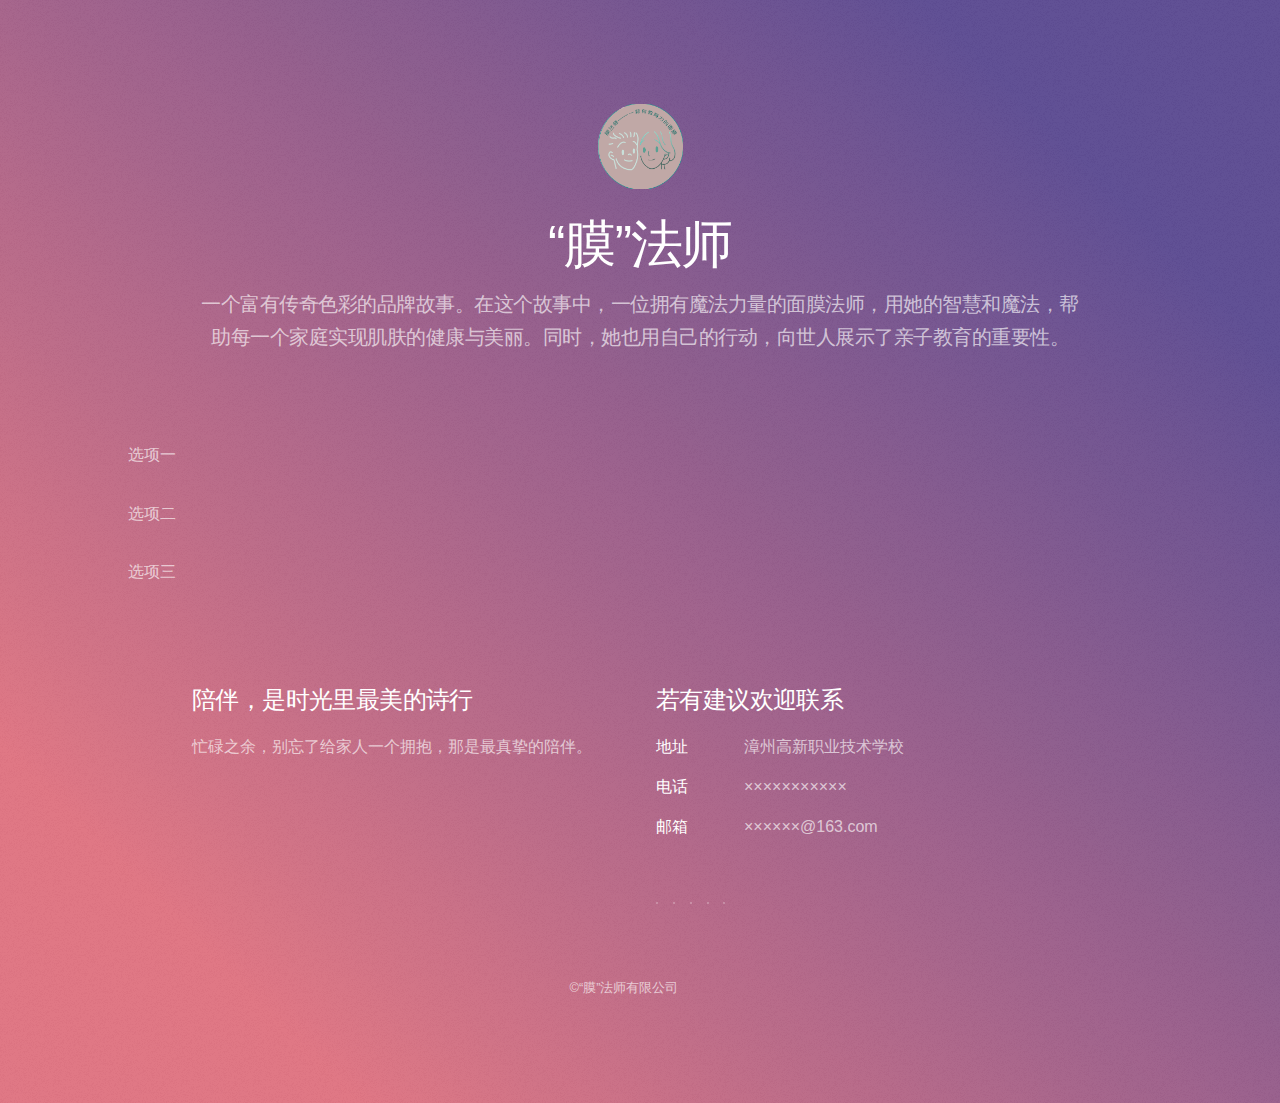
==== index.html @ 0ec03a3f "Add files via upload" ====
<!DOCTYPE HTML>
<!--
	Stellar by HTML5 UP
	html5up.net | @ajlkn
	Free for personal and commercial use under the CCA 3.0 license (html5up.net/license)
-->
<html>
	<head>
		<title>“膜”法师</title>
		<meta charset="utf-8" />
		<meta name="viewport" content="width=device-width, initial-scale=1, user-scalable=no" />
		<link rel="stylesheet" href="assets/css/main.css" />
		<noscript><link rel="stylesheet" href="assets/css/noscript.css" /></noscript>
	</head>
	<body class="is-preload">

		<!-- Wrapper -->
			<div id="wrapper">

				<!-- Header -->
					<header id="header" class="alt">
						<span class="logo"><img src="images/logo.svg" alt="" /></span>
						<h1>“膜”法师</h1>
						<p>一个富有传奇色彩的品牌故事。在这个故事中，一位拥有魔法力量的面膜法师，用她的智慧和魔法，帮助每一个家庭实现肌肤的健康与美丽。同时，她也用自己的行动，向世人展示了亲子教育的重要性。</p>
					</header>
<!-- Main -->


      <a href="目录1.html"><p>选项一</p></a>
    <a href="目录2.html"><p>选项二</p></a>
  <a href="目录3.html"><p>选项三</p></a>
				
				<!-- Footer -->
					<footer id="footer">
						<section>
							<h2>陪伴，是时光里最美的诗行</h2>
							<p>忙碌之余，别忘了给家人一个拥抱，那是最真挚的陪伴。</p>
							
						</section>
						<section>
							<h2>若有建议欢迎联系</h2>
							<dl class="alt">
								<dt>地址</dt>
								<dd>漳州高新职业技术学校</dd>
								<dt>电话</dt>
								<dd>×××××××××××</dd>
								<dt>邮箱</dt>
								<dd>××××××@163.com</dd>
							</dl>
							<ul class="icons">
								<li><a href="#" class="icon fa-twitter alt"><span class="label">Twitter</span></a></li>
								<li><a href="#" class="icon fa-facebook alt"><span class="label">Facebook</span></a></li>
								<li><a href="#" class="icon fa-instagram alt"><span class="label">Instagram</span></a></li>
								<li><a href="#" class="icon fa-github alt"><span class="label">GitHub</span></a></li>
								<li><a href="#" class="icon fa-dribbble alt"><span class="label">Dribbble</span></a></li>
							</ul>
						</section>
						<p class="copyright">&copy;“膜”法师有限公司</p>
					</footer>

			</div>

		<!-- Scripts -->
			<script src="assets/js/jquery.min.js"></script>
			<script src="assets/js/jquery.scrollex.min.js"></script>
			<script src="assets/js/jquery.scrolly.min.js"></script>
			<script src="assets/js/browser.min.js"></script>
			<script src="assets/js/breakpoints.min.js"></script>
			<script src="assets/js/util.js"></script>
			<script src="assets/js/main.js"></script>

	</body>
</html>
---- assets/css/main.css ----
html, body, div, span, applet, object,
iframe, h1, h2, h3, h4, h5, h6, p, blockquote,
pre, a, abbr, acronym, address, big, cite,
code, del, dfn, em, img, ins, kbd, q, s, samp,
small, strike, strong, sub, sup, tt, var, b,
u, i, center, dl, dt, dd, ol, ul, li, fieldset,
form, label, legend, table, caption, tbody,
tfoot, thead, tr, th, td, article, aside,
canvas, details, embed, figure, figcaption,
footer, header, hgroup, menu, nav, output, ruby,
section, summary, time, mark, audio, {
	margin: 0;
	padding: 0;
	border: 0;
	font-size: 100%;
	font: inherit;
	vertical-align: baseline;}

article, aside, details, figcaption, figure,
footer, header, hgroup, menu, nav, section {
	display: block;}

body {
	line-height: 1;
}

ol, ul {
	list-style: none;
}

blockquote, q {
	quotes: none;
}

	blockquote:before, blockquote:after, q:before, q:after {
		content: '';
		content: none;
	}

table {
	border-collapse: collapse;
	border-spacing: 0;
}

body {
	-webkit-text-size-adjust: none;
}

mark {
	background-color: transparent;
	color: inherit;
}

input::-moz-focus-inner {
	border: 0;
	padding: 0;
}

input, select, textarea {
	-moz-appearance: none;
	-webkit-appearance: none;
	-ms-appearance: none;
	appearance: none;
}

/* Basic */

	@-ms-viewport {
		width: device-width;
	}

	body {
		-ms-overflow-style: scrollbar;
	}

	@media screen and (max-width: 480px) {

		html, body {
			min-width: 320px;
		}

	}

	html {
		box-sizing: border-box;
	}

	*, *:before, *:after {
		box-sizing: inherit;
	}

	body {
		background-color: #935d8c;
		background-image: url("images/overlay.png"), -moz-linear-gradient(45deg, #e37682 15%, #5f4d93 85%);
		background-image: url("images/overlay.png"), -webkit-linear-gradient(45deg, #e37682 15%, #5f4d93 85%);
		background-image: url("images/overlay.png"), -ms-linear-gradient(45deg, #e37682 15%, #5f4d93 85%);
		background-image: url("images/overlay.png"), linear-gradient(45deg, #e37682 15%, #5f4d93 85%);
	}

		body.is-preload *, body.is-preload *:before, body.is-preload *:after {
			-moz-animation: none !important;
			-webkit-animation: none !important;
			-ms-animation: none !important;
			animation: none !important;
			-moz-transition: none !important;
			-webkit-transition: none !important;
			-ms-transition: none !important;
			transition: none !important;
		}

/* Type */

	body {
		background-color: #935d8c;
		color: rgba(255, 255, 255, 0.65);
	}

	body, input, select, textarea {
		font-family: "Source Sans Pro", Helvetica, sans-serif;
		font-size: 17pt;
		font-weight: 300;
		line-height: 1.65;
	}

		@media screen and (max-width: 1680px) {

			body, input, select, textarea {
				font-size: 14pt;
			}

		}

		@media screen and (max-width: 1280px) {

			body, input, select, textarea {
				font-size: 12pt;
			}

		}

		@media screen and (max-width: 360px) {

			body, input, select, textarea {
				font-size: 11pt;
			}

		}

	a {
		-moz-transition: color 0.2s ease, border-bottom 0.2s ease;
		-webkit-transition: color 0.2s ease, border-bottom 0.2s ease;
		-ms-transition: color 0.2s ease, border-bottom 0.2s ease;
		transition: color 0.2s ease, border-bottom 0.2s ease;
		text-decoration: none;
		border-bottom: dotted 1px;
		color: inherit;
	}

		a:hover {
			border-bottom-color: transparent;
		}

	strong, b {
		font-weight: 400;
	}

	em, i {
		font-style: italic;
	}

	p {
		margin: 0 0 2em 0;
	}

		p.content {
			-moz-columns: 20em 2;
			-webkit-columns: 20em 2;
			-ms-columns: 20em 2;
			columns: 20em 2;
			-moz-column-gap: 2em;
			-webkit-column-gap: 2em;
			-ms-column-gap: 2em;
			column-gap: 2em;
			text-align: justify;
		}

	h1, h2, h3, h4, h5, h6 {
		font-weight: 300;
		line-height: 1.5;
		margin: 0 0 0.7em 0;
		letter-spacing: -0.025em;
	}

		h1 a, h2 a, h3 a, h4 a, h5 a, h6 a {
			color: inherit;
			text-decoration: none;
		}

	h1 {
		font-size: 2.5em;
		line-height: 1.2;
	}

	h2 {
		font-size: 1.5em;
	}

	h3 {
		font-size: 1.25em;
	}

	h4 {
		font-size: 1.1em;
	}

	h5 {
		font-size: 0.9em;
	}

	h6 {
		font-size: 0.7em;
	}

	@media screen and (max-width: 736px) {

		h1 {
			font-size: 2em;
		}

	}

	sub {
		font-size: 0.8em;
		position: relative;
		top: 0.5em;
	}

	sup {
		font-size: 0.8em;
		position: relative;
		top: -0.5em;
	}

	blockquote {
		border-left: solid 4px;
		font-style: italic;
		margin: 0 0 2em 0;
		padding: 0.5em 0 0.5em 2em;
	}

	code {
		border-radius: 8px;
		border: solid 1px;
		font-family: "Courier New", monospace;
		font-size: 0.9em;
		margin: 0 0.25em;
		padding: 0.25em 0.65em;
	}

	pre {
		-webkit-overflow-scrolling: touch;
		font-family: "Courier New", monospace;
		font-size: 0.9em;
		margin: 0 0 2em 0;
	}

		pre code {
			display: block;
			line-height: 1.75;
			padding: 1em 1.5em;
			overflow-x: auto;
		}

	hr {
		border: 0;
		border-bottom: solid 1px;
		margin: 2em 0;
	}

		hr.major {
			margin: 3em 0;
		}

	.align-left {
		text-align: left;
	}

	.align-center {
		text-align: center;
	}

	.align-right {
		text-align: right;
	}

	input, select, textarea {
		color: #ffffff;
	}

	a:hover {
		color: #ffffff;
	}

	strong, b {
		color: #ffffff;
	}

	h1, h2, h3, h4, h5, h6 {
		color: #ffffff;
	}

	blockquote {
		border-left-color: rgba(255, 255, 255, 0.35);
	}

	code {
		background: rgba(255, 255, 255, 0.075);
		border-color: rgba(255, 255, 255, 0.35);
	}

	hr {
		border-bottom-color: rgba(255, 255, 255, 0.35);
	}

/* Row */

	.row {
		display: flex;
		flex-wrap: wrap;
		box-sizing: border-box;
		align-items: stretch;
	}

		.row > * {
			box-sizing: border-box;
		}

		.row.gtr-uniform > * > :last-child {
			margin-bottom: 0;
		}

		.row.aln-left {
			justify-content: flex-start;
		}

		.row.aln-center {
			justify-content: center;
		}

		.row.aln-right {
			justify-content: flex-end;
		}

		.row.aln-top {
			align-items: flex-start;
		}

		.row.aln-middle {
			align-items: center;
		}

		.row.aln-bottom {
			align-items: flex-end;
		}

		.row > .imp {
			order: -1;
		}

		.row > .col-1 {
			width: 8.3333333333%;
		}

		.row > .off-1 {
			margin-left: 8.3333333333%;
		}

		.row > .col-2 {
			width: 16.6666666667%;
		}

		.row > .off-2 {
			margin-left: 16.6666666667%;
		}

		.row > .col-3 {
			width: 25%;
		}

		.row > .off-3 {
			margin-left: 25%;
		}

		.row > .col-4 {
			width: 33.3333333333%;
		}

		.row > .off-4 {
			margin-left: 33.3333333333%;
		}

		.row > .col-5 {
			width: 41.6666666667%;
		}

		.row > .off-5 {
			margin-left: 41.6666666667%;
		}

		.row > .col-6 {
			width: 50%;
		}

		.row > .off-6 {
			margin-left: 50%;
		}

		.row > .col-7 {
			width: 58.3333333333%;
		}

		.row > .off-7 {
			margin-left: 58.3333333333%;
		}

		.row > .col-8 {
			width: 66.6666666667%;
		}

		.row > .off-8 {
			margin-left: 66.6666666667%;
		}

		.row > .col-9 {
			width: 75%;
		}

		.row > .off-9 {
			margin-left: 75%;
		}

		.row > .col-10 {
			width: 83.3333333333%;
		}

		.row > .off-10 {
			margin-left: 83.3333333333%;
		}

		.row > .col-11 {
			width: 91.6666666667%;
		}

		.row > .off-11 {
			margin-left: 91.6666666667%;
		}

		.row > .col-12 {
			width: 100%;
		}

		.row > .off-12 {
			margin-left: 100%;
		}

		.row.gtr-0 {
			margin-top: 0;
			margin-left: 0em;
		}

			.row.gtr-0 > * {
				padding: 0 0 0 0em;
			}

			.row.gtr-0.gtr-uniform {
				margin-top: 0em;
			}

				.row.gtr-0.gtr-uniform > * {
					padding-top: 0em;
				}

		.row.gtr-25 {
			margin-top: 0;
			margin-left: -0.375em;
		}

			.row.gtr-25 > * {
				padding: 0 0 0 0.375em;
			}

			.row.gtr-25.gtr-uniform {
				margin-top: -0.375em;
			}

				.row.gtr-25.gtr-uniform > * {
					padding-top: 0.375em;
				}

		.row.gtr-50 {
			margin-top: 0;
			margin-left: -0.75em;
		}

			.row.gtr-50 > * {
				padding: 0 0 0 0.75em;
			}

			.row.gtr-50.gtr-uniform {
				margin-top: -0.75em;
			}

				.row.gtr-50.gtr-uniform > * {
					padding-top: 0.75em;
				}

		.row {
			margin-top: 0;
			margin-left: -1.5em;
		}

			.row > * {
				padding: 0 0 0 1.5em;
			}

			.row.gtr-uniform {
				margin-top: -1.5em;
			}

				.row.gtr-uniform > * {
					padding-top: 1.5em;
				}

		.row.gtr-150 {
			margin-top: 0;
			margin-left: -2.25em;
		}

			.row.gtr-150 > * {
				padding: 0 0 0 2.25em;
			}

			.row.gtr-150.gtr-uniform {
				margin-top: -2.25em;
			}

				.row.gtr-150.gtr-uniform > * {
					padding-top: 2.25em;
				}

		.row.gtr-200 {
			margin-top: 0;
			margin-left: -3em;
		}

			.row.gtr-200 > * {
				padding: 0 0 0 3em;
			}

			.row.gtr-200.gtr-uniform {
				margin-top: -3em;
			}

				.row.gtr-200.gtr-uniform > * {
					padding-top: 3em;
				}

		@media screen and (max-width: 1680px) {

			.row {
				display: flex;
				flex-wrap: wrap;
				box-sizing: border-box;
				align-items: stretch;
			}

				.row > * {
					box-sizing: border-box;
				}

				.row.gtr-uniform > * > :last-child {
					margin-bottom: 0;
				}

				.row.aln-left {
					justify-content: flex-start;
				}

				.row.aln-center {
					justify-content: center;
				}

				.row.aln-right {
					justify-content: flex-end;
				}

				.row.aln-top {
					align-items: flex-start;
				}

				.row.aln-middle {
					align-items: center;
				}

				.row.aln-bottom {
					align-items: flex-end;
				}

				.row > .imp-xlarge {
					order: -1;
				}

				.row > .col-1-xlarge {
					width: 8.3333333333%;
				}

				.row > .off-1-xlarge {
					margin-left: 8.3333333333%;
				}

				.row > .col-2-xlarge {
					width: 16.6666666667%;
				}

				.row > .off-2-xlarge {
					margin-left: 16.6666666667%;
				}

				.row > .col-3-xlarge {
					width: 25%;
				}

				.row > .off-3-xlarge {
					margin-left: 25%;
				}

				.row > .col-4-xlarge {
					width: 33.3333333333%;
				}

				.row > .off-4-xlarge {
					margin-left: 33.3333333333%;
				}

				.row > .col-5-xlarge {
					width: 41.6666666667%;
				}

				.row > .off-5-xlarge {
					margin-left: 41.6666666667%;
				}

				.row > .col-6-xlarge {
					width: 50%;
				}

				.row > .off-6-xlarge {
					margin-left: 50%;
				}

				.row > .col-7-xlarge {
					width: 58.3333333333%;
				}

				.row > .off-7-xlarge {
					margin-left: 58.3333333333%;
				}

				.row > .col-8-xlarge {
					width: 66.6666666667%;
				}

				.row > .off-8-xlarge {
					margin-left: 66.6666666667%;
				}

				.row > .col-9-xlarge {
					width: 75%;
				}

				.row > .off-9-xlarge {
					margin-left: 75%;
				}

				.row > .col-10-xlarge {
					width: 83.3333333333%;
				}

				.row > .off-10-xlarge {
					margin-left: 83.3333333333%;
				}

				.row > .col-11-xlarge {
					width: 91.6666666667%;
				}

				.row > .off-11-xlarge {
					margin-left: 91.6666666667%;
				}

				.row > .col-12-xlarge {
					width: 100%;
				}

				.row > .off-12-xlarge {
					margin-left: 100%;
				}

				.row.gtr-0 {
					margin-top: 0;
					margin-left: 0em;
				}

					.row.gtr-0 > * {
						padding: 0 0 0 0em;
					}

					.row.gtr-0.gtr-uniform {
						margin-top: 0em;
					}

						.row.gtr-0.gtr-uniform > * {
							padding-top: 0em;
						}

				.row.gtr-25 {
					margin-top: 0;
					margin-left: -0.375em;
				}

					.row.gtr-25 > * {
						padding: 0 0 0 0.375em;
					}

					.row.gtr-25.gtr-uniform {
						margin-top: -0.375em;
					}

						.row.gtr-25.gtr-uniform > * {
							padding-top: 0.375em;
						}

				.row.gtr-50 {
					margin-top: 0;
					margin-left: -0.75em;
				}

					.row.gtr-50 > * {
						padding: 0 0 0 0.75em;
					}

					.row.gtr-50.gtr-uniform {
						margin-top: -0.75em;
					}

						.row.gtr-50.gtr-uniform > * {
							padding-top: 0.75em;
						}

				.row {
					margin-top: 0;
					margin-left: -1.5em;
				}

					.row > * {
						padding: 0 0 0 1.5em;
					}

					.row.gtr-uniform {
						margin-top: -1.5em;
					}

						.row.gtr-uniform > * {
							padding-top: 1.5em;
						}

				.row.gtr-150 {
					margin-top: 0;
					margin-left: -2.25em;
				}

					.row.gtr-150 > * {
						padding: 0 0 0 2.25em;
					}

					.row.gtr-150.gtr-uniform {
						margin-top: -2.25em;
					}

						.row.gtr-150.gtr-uniform > * {
							padding-top: 2.25em;
						}

				.row.gtr-200 {
					margin-top: 0;
					margin-left: -3em;
				}

					.row.gtr-200 > * {
						padding: 0 0 0 3em;
					}

					.row.gtr-200.gtr-uniform {
						margin-top: -3em;
					}

						.row.gtr-200.gtr-uniform > * {
							padding-top: 3em;
						}

		}

		@media screen and (max-width: 1280px) {

			.row {
				display: flex;
				flex-wrap: wrap;
				box-sizing: border-box;
				align-items: stretch;
			}

				.row > * {
					box-sizing: border-box;
				}

				.row.gtr-uniform > * > :last-child {
					margin-bottom: 0;
				}

				.row.aln-left {
					justify-content: flex-start;
				}

				.row.aln-center {
					justify-content: center;
				}

				.row.aln-right {
					justify-content: flex-end;
				}

				.row.aln-top {
					align-items: flex-start;
				}

				.row.aln-middle {
					align-items: center;
				}

				.row.aln-bottom {
					align-items: flex-end;
				}

				.row > .imp-large {
					order: -1;
				}

				.row > .col-1-large {
					width: 8.3333333333%;
				}

				.row > .off-1-large {
					margin-left: 8.3333333333%;
				}

				.row > .col-2-large {
					width: 16.6666666667%;
				}

				.row > .off-2-large {
					margin-left: 16.6666666667%;
				}

				.row > .col-3-large {
					width: 25%;
				}

				.row > .off-3-large {
					margin-left: 25%;
				}

				.row > .col-4-large {
					width: 33.3333333333%;
				}

				.row > .off-4-large {
					margin-left: 33.3333333333%;
				}

				.row > .col-5-large {
					width: 41.6666666667%;
				}

				.row > .off-5-large {
					margin-left: 41.6666666667%;
				}

				.row > .col-6-large {
					width: 50%;
				}

				.row > .off-6-large {
					margin-left: 50%;
				}

				.row > .col-7-large {
					width: 58.3333333333%;
				}

				.row > .off-7-large {
					margin-left: 58.3333333333%;
				}

				.row > .col-8-large {
					width: 66.6666666667%;
				}

				.row > .off-8-large {
					margin-left: 66.6666666667%;
				}

				.row > .col-9-large {
					width: 75%;
				}

				.row > .off-9-large {
					margin-left: 75%;
				}

				.row > .col-10-large {
					width: 83.3333333333%;
				}

				.row > .off-10-large {
					margin-left: 83.3333333333%;
				}

				.row > .col-11-large {
					width: 91.6666666667%;
				}

				.row > .off-11-large {
					margin-left: 91.6666666667%;
				}

				.row > .col-12-large {
					width: 100%;
				}

				.row > .off-12-large {
					margin-left: 100%;
				}

				.row.gtr-0 {
					margin-top: 0;
					margin-left: 0em;
				}

					.row.gtr-0 > * {
						padding: 0 0 0 0em;
					}

					.row.gtr-0.gtr-uniform {
						margin-top: 0em;
					}

						.row.gtr-0.gtr-uniform > * {
							padding-top: 0em;
						}

				.row.gtr-25 {
					margin-top: 0;
					margin-left: -0.375em;
				}

					.row.gtr-25 > * {
						padding: 0 0 0 0.375em;
					}

					.row.gtr-25.gtr-uniform {
						margin-top: -0.375em;
					}

						.row.gtr-25.gtr-uniform > * {
							padding-top: 0.375em;
						}

				.row.gtr-50 {
					margin-top: 0;
					margin-left: -0.75em;
				}

					.row.gtr-50 > * {
						padding: 0 0 0 0.75em;
					}

					.row.gtr-50.gtr-uniform {
						margin-top: -0.75em;
					}

						.row.gtr-50.gtr-uniform > * {
							padding-top: 0.75em;
						}

				.row {
					margin-top: 0;
					margin-left: -1.5em;
				}

					.row > * {
						padding: 0 0 0 1.5em;
					}

					.row.gtr-uniform {
						margin-top: -1.5em;
					}

						.row.gtr-uniform > * {
							padding-top: 1.5em;
						}

				.row.gtr-150 {
					margin-top: 0;
					margin-left: -2.25em;
				}

					.row.gtr-150 > * {
						padding: 0 0 0 2.25em;
					}

					.row.gtr-150.gtr-uniform {
						margin-top: -2.25em;
					}

						.row.gtr-150.gtr-uniform > * {
							padding-top: 2.25em;
						}

				.row.gtr-200 {
					margin-top: 0;
					margin-left: -3em;
				}

					.row.gtr-200 > * {
						padding: 0 0 0 3em;
					}

					.row.gtr-200.gtr-uniform {
						margin-top: -3em;
					}

						.row.gtr-200.gtr-uniform > * {
							padding-top: 3em;
						}

		}

		@media screen and (max-width: 980px) {

			.row {
				display: flex;
				flex-wrap: wrap;
				box-sizing: border-box;
				align-items: stretch;
			}

				.row > * {
					box-sizing: border-box;
				}

				.row.gtr-uniform > * > :last-child {
					margin-bottom: 0;
				}

				.row.aln-left {
					justify-content: flex-start;
				}

				.row.aln-center {
					justify-content: center;
				}

				.row.aln-right {
					justify-content: flex-end;
				}

				.row.aln-top {
					align-items: flex-start;
				}

				.row.aln-middle {
					align-items: center;
				}

				.row.aln-bottom {
					align-items: flex-end;
				}

				.row > .imp-medium {
					order: -1;
				}

				.row > .col-1-medium {
					width: 8.3333333333%;
				}

				.row > .off-1-medium {
					margin-left: 8.3333333333%;
				}

				.row > .col-2-medium {
					width: 16.6666666667%;
				}

				.row > .off-2-medium {
					margin-left: 16.6666666667%;
				}

				.row > .col-3-medium {
					width: 25%;
				}

				.row > .off-3-medium {
					margin-left: 25%;
				}

				.row > .col-4-medium {
					width: 33.3333333333%;
				}

				.row > .off-4-medium {
					margin-left: 33.3333333333%;
				}

				.row > .col-5-medium {
					width: 41.6666666667%;
				}

				.row > .off-5-medium {
					margin-left: 41.6666666667%;
				}

				.row > .col-6-medium {
					width: 50%;
				}

				.row > .off-6-medium {
					margin-left: 50%;
				}

				.row > .col-7-medium {
					width: 58.3333333333%;
				}

				.row > .off-7-medium {
					margin-left: 58.3333333333%;
				}

				.row > .col-8-medium {
					width: 66.6666666667%;
				}

				.row > .off-8-medium {
					margin-left: 66.6666666667%;
				}

				.row > .col-9-medium {
					width: 75%;
				}

				.row > .off-9-medium {
					margin-left: 75%;
				}

				.row > .col-10-medium {
					width: 83.3333333333%;
				}

				.row > .off-10-medium {
					margin-left: 83.3333333333%;
				}

				.row > .col-11-medium {
					width: 91.6666666667%;
				}

				.row > .off-11-medium {
					margin-left: 91.6666666667%;
				}

				.row > .col-12-medium {
					width: 100%;
				}

				.row > .off-12-medium {
					margin-left: 100%;
				}

				.row.gtr-0 {
					margin-top: 0;
					margin-left: 0em;
				}

					.row.gtr-0 > * {
						padding: 0 0 0 0em;
					}

					.row.gtr-0.gtr-uniform {
						margin-top: 0em;
					}

						.row.gtr-0.gtr-uniform > * {
							padding-top: 0em;
						}

				.row.gtr-25 {
					margin-top: 0;
					margin-left: -0.375em;
				}

					.row.gtr-25 > * {
						padding: 0 0 0 0.375em;
					}

					.row.gtr-25.gtr-uniform {
						margin-top: -0.375em;
					}

						.row.gtr-25.gtr-uniform > * {
							padding-top: 0.375em;
						}

				.row.gtr-50 {
					margin-top: 0;
					margin-left: -0.75em;
				}

					.row.gtr-50 > * {
						padding: 0 0 0 0.75em;
					}

					.row.gtr-50.gtr-uniform {
						margin-top: -0.75em;
					}

						.row.gtr-50.gtr-uniform > * {
							padding-top: 0.75em;
						}

				.row {
					margin-top: 0;
					margin-left: -1.5em;
				}

					.row > * {
						padding: 0 0 0 1.5em;
					}

					.row.gtr-uniform {
						margin-top: -1.5em;
					}

						.row.gtr-uniform > * {
							padding-top: 1.5em;
						}

				.row.gtr-150 {
					margin-top: 0;
					margin-left: -2.25em;
				}

					.row.gtr-150 > * {
						padding: 0 0 0 2.25em;
					}

					.row.gtr-150.gtr-uniform {
						margin-top: -2.25em;
					}

						.row.gtr-150.gtr-uniform > * {
							padding-top: 2.25em;
						}

				.row.gtr-200 {
					margin-top: 0;
					margin-left: -3em;
				}

					.row.gtr-200 > * {
						padding: 0 0 0 3em;
					}

					.row.gtr-200.gtr-uniform {
						margin-top: -3em;
					}

						.row.gtr-200.gtr-uniform > * {
							padding-top: 3em;
						}

		}

		@media screen and (max-width: 736px) {

			.row {
				display: flex;
				flex-wrap: wrap;
				box-sizing: border-box;
				align-items: stretch;
			}

				.row > * {
					box-sizing: border-box;
				}

				.row.gtr-uniform > * > :last-child {
					margin-bottom: 0;
				}

				.row.aln-left {
					justify-content: flex-start;
				}

				.row.aln-center {
					justify-content: center;
				}

				.row.aln-right {
					justify-content: flex-end;
				}

				.row.aln-top {
					align-items: flex-start;
				}

				.row.aln-middle {
					align-items: center;
				}

				.row.aln-bottom {
					align-items: flex-end;
				}

				.row > .imp-small {
					order: -1;
				}

				.row > .col-1-small {
					width: 8.3333333333%;
				}

				.row > .off-1-small {
					margin-left: 8.3333333333%;
				}

				.row > .col-2-small {
					width: 16.6666666667%;
				}

				.row > .off-2-small {
					margin-left: 16.6666666667%;
				}

				.row > .col-3-small {
					width: 25%;
				}

				.row > .off-3-small {
					margin-left: 25%;
				}

				.row > .col-4-small {
					width: 33.3333333333%;
				}

				.row > .off-4-small {
					margin-left: 33.3333333333%;
				}

				.row > .col-5-small {
					width: 41.6666666667%;
				}

				.row > .off-5-small {
					margin-left: 41.6666666667%;
				}

				.row > .col-6-small {
					width: 50%;
				}

				.row > .off-6-small {
					margin-left: 50%;
				}

				.row > .col-7-small {
					width: 58.3333333333%;
				}

				.row > .off-7-small {
					margin-left: 58.3333333333%;
				}

				.row > .col-8-small {
					width: 66.6666666667%;
				}

				.row > .off-8-small {
					margin-left: 66.6666666667%;
				}

				.row > .col-9-small {
					width: 75%;
				}

				.row > .off-9-small {
					margin-left: 75%;
				}

				.row > .col-10-small {
					width: 83.3333333333%;
				}

				.row > .off-10-small {
					margin-left: 83.3333333333%;
				}

				.row > .col-11-small {
					width: 91.6666666667%;
				}

				.row > .off-11-small {
					margin-left: 91.6666666667%;
				}

				.row > .col-12-small {
					width: 100%;
				}

				.row > .off-12-small {
					margin-left: 100%;
				}

				.row.gtr-0 {
					margin-top: 0;
					margin-left: 0em;
				}

					.row.gtr-0 > * {
						padding: 0 0 0 0em;
					}

					.row.gtr-0.gtr-uniform {
						margin-top: 0em;
					}

						.row.gtr-0.gtr-uniform > * {
							padding-top: 0em;
						}

				.row.gtr-25 {
					margin-top: 0;
					margin-left: -0.25em;
				}

					.row.gtr-25 > * {
						padding: 0 0 0 0.25em;
					}

					.row.gtr-25.gtr-uniform {
						margin-top: -0.25em;
					}

						.row.gtr-25.gtr-uniform > * {
							padding-top: 0.25em;
						}

				.row.gtr-50 {
					margin-top: 0;
					margin-left: -0.5em;
				}

					.row.gtr-50 > * {
						padding: 0 0 0 0.5em;
					}

					.row.gtr-50.gtr-uniform {
						margin-top: -0.5em;
					}

						.row.gtr-50.gtr-uniform > * {
							padding-top: 0.5em;
						}

				.row {
					margin-top: 0;
					margin-left: -1em;
				}

					.row > * {
						padding: 0 0 0 1em;
					}

					.row.gtr-uniform {
						margin-top: -1em;
					}

						.row.gtr-uniform > * {
							padding-top: 1em;
						}

				.row.gtr-150 {
					margin-top: 0;
					margin-left: -1.5em;
				}

					.row.gtr-150 > * {
						padding: 0 0 0 1.5em;
					}

					.row.gtr-150.gtr-uniform {
						margin-top: -1.5em;
					}

						.row.gtr-150.gtr-uniform > * {
							padding-top: 1.5em;
						}

				.row.gtr-200 {
					margin-top: 0;
					margin-left: -2em;
				}

					.row.gtr-200 > * {
						padding: 0 0 0 2em;
					}

					.row.gtr-200.gtr-uniform {
						margin-top: -2em;
					}

						.row.gtr-200.gtr-uniform > * {
							padding-top: 2em;
						}

		}

		@media screen and (max-width: 480px) {

			.row {
				display: flex;
				flex-wrap: wrap;
				box-sizing: border-box;
				align-items: stretch;
			}

				.row > * {
					box-sizing: border-box;
				}

				.row.gtr-uniform > * > :last-child {
					margin-bottom: 0;
				}

				.row.aln-left {
					justify-content: flex-start;
				}

				.row.aln-center {
					justify-content: center;
				}

				.row.aln-right {
					justify-content: flex-end;
				}

				.row.aln-top {
					align-items: flex-start;
				}

				.row.aln-middle {
					align-items: center;
				}

				.row.aln-bottom {
					align-items: flex-end;
				}

				.row > .imp-xsmall {
					order: -1;
				}

				.row > .col-1-xsmall {
					width: 8.3333333333%;
				}

				.row > .off-1-xsmall {
					margin-left: 8.3333333333%;
				}

				.row > .col-2-xsmall {
					width: 16.6666666667%;
				}

				.row > .off-2-xsmall {
					margin-left: 16.6666666667%;
				}

				.row > .col-3-xsmall {
					width: 25%;
				}

				.row > .off-3-xsmall {
					margin-left: 25%;
				}

				.row > .col-4-xsmall {
					width: 33.3333333333%;
				}

				.row > .off-4-xsmall {
					margin-left: 33.3333333333%;
				}

				.row > .col-5-xsmall {
					width: 41.6666666667%;
				}

				.row > .off-5-xsmall {
					margin-left: 41.6666666667%;
				}

				.row > .col-6-xsmall {
					width: 50%;
				}

				.row > .off-6-xsmall {
					margin-left: 50%;
				}

				.row > .col-7-xsmall {
					width: 58.3333333333%;
				}

				.row > .off-7-xsmall {
					margin-left: 58.3333333333%;
				}

				.row > .col-8-xsmall {
					width: 66.6666666667%;
				}

				.row > .off-8-xsmall {
					margin-left: 66.6666666667%;
				}

				.row > .col-9-xsmall {
					width: 75%;
				}

				.row > .off-9-xsmall {
					margin-left: 75%;
				}

				.row > .col-10-xsmall {
					width: 83.3333333333%;
				}

				.row > .off-10-xsmall {
					margin-left: 83.3333333333%;
				}

				.row > .col-11-xsmall {
					width: 91.6666666667%;
				}

				.row > .off-11-xsmall {
					margin-left: 91.6666666667%;
				}

				.row > .col-12-xsmall {
					width: 100%;
				}

				.row > .off-12-xsmall {
					margin-left: 100%;
				}

				.row.gtr-0 {
					margin-top: 0;
					margin-left: 0em;
				}

					.row.gtr-0 > * {
						padding: 0 0 0 0em;
					}

					.row.gtr-0.gtr-uniform {
						margin-top: 0em;
					}

						.row.gtr-0.gtr-uniform > * {
							padding-top: 0em;
						}

				.row.gtr-25 {
					margin-top: 0;
					margin-left: -0.3125em;
				}

					.row.gtr-25 > * {
						padding: 0 0 0 0.3125em;
					}

					.row.gtr-25.gtr-uniform {
						margin-top: -0.3125em;
					}

						.row.gtr-25.gtr-uniform > * {
							padding-top: 0.3125em;
						}

				.row.gtr-50 {
					margin-top: 0;
					margin-left: -0.625em;
				}

					.row.gtr-50 > * {
						padding: 0 0 0 0.625em;
					}

					.row.gtr-50.gtr-uniform {
						margin-top: -0.625em;
					}

						.row.gtr-50.gtr-uniform > * {
							padding-top: 0.625em;
						}

				.row {
					margin-top: 0;
					margin-left: -1.25em;
				}

					.row > * {
						padding: 0 0 0 1.25em;
					}

					.row.gtr-uniform {
						margin-top: -1.25em;
					}

						.row.gtr-uniform > * {
							padding-top: 1.25em;
						}

				.row.gtr-150 {
					margin-top: 0;
					margin-left: -1.875em;
				}

					.row.gtr-150 > * {
						padding: 0 0 0 1.875em;
					}

					.row.gtr-150.gtr-uniform {
						margin-top: -1.875em;
					}

						.row.gtr-150.gtr-uniform > * {
							padding-top: 1.875em;
						}

				.row.gtr-200 {
					margin-top: 0;
					margin-left: -2.5em;
				}

					.row.gtr-200 > * {
						padding: 0 0 0 2.5em;
					}

					.row.gtr-200.gtr-uniform {
						margin-top: -2.5em;
					}

						.row.gtr-200.gtr-uniform > * {
							padding-top: 2.5em;
						}

		}

/* Box */

	.box {
		border-radius: 8px;
		border: solid;
		margin-bottom: 2em;
		padding: 1.5em;
	}

		.box > :last-child,
		.box > :last-child > :last-child,
		.box > :last-child > :last-child > :last-child {
			margin-bottom: 0;
		}

		.box.alt {
			border: 0;
			border-radius: 0;
			padding: 0;
		}

	.box {
		border-color: rgba(255, 255, 255, 0.35);
	}

/* Button */

	input[type="submit"],
	input[type="reset"],
	input[type="button"],
	button,
	.button {
		-moz-appearance: none;
		-webkit-appearance: none;
		-ms-appearance: none;
		appearance: none;
		-moz-transition: background-color 0.2s ease-in-out, color 0.2s ease-in-out;
		-webkit-transition: background-color 0.2s ease-in-out, color 0.2s ease-in-out;
		-ms-transition: background-color 0.2s ease-in-out, color 0.2s ease-in-out;
		transition: background-color 0.2s ease-in-out, color 0.2s ease-in-out;
		border-radius: 8px;
		border: 0;
		cursor: pointer;
		display: inline-block;
		font-weight: 300;
		height: 2.75em;
		line-height: 2.75em;
		min-width: 9.25em;
		padding: 0 1.5em;
		text-align: center;
		text-decoration: none;
		white-space: nowrap;
	}

		input[type="submit"].icon,
		input[type="reset"].icon,
		input[type="button"].icon,
		button.icon,
		.button.icon {
			padding-left: 1.35em;
		}

			input[type="submit"].icon:before,
			input[type="reset"].icon:before,
			input[type="button"].icon:before,
			button.icon:before,
			.button.icon:before {
				margin-right: 0.5em;
			}

		input[type="submit"].fit,
		input[type="reset"].fit,
		input[type="button"].fit,
		button.fit,
		.button.fit {
			width: 100%;
		}

		input[type="submit"].small,
		input[type="reset"].small,
		input[type="button"].small,
		button.small,
		.button.small {
			font-size: 0.8em;
		}

		input[type="submit"].large,
		input[type="reset"].large,
		input[type="button"].large,
		button.large,
		.button.large {
			font-size: 1.35em;
		}

		input[type="submit"].disabled, input[type="submit"]:disabled,
		input[type="reset"].disabled,
		input[type="reset"]:disabled,
		input[type="button"].disabled,
		input[type="button"]:disabled,
		button.disabled,
		button:disabled,
		.button.disabled,
		.button:disabled {
			pointer-events: none;
			opacity: 0.25;
		}

		@media screen and (max-width: 736px) {

			input[type="submit"],
			input[type="reset"],
			input[type="button"],
			button,
			.button {
				min-width: 0;
			}

		}

	input[type="submit"],
	input[type="reset"],
	input[type="button"],
	button,
	.button {
		background-color: transparent;
		box-shadow: inset 0 0 0 1px rgba(255, 255, 255, 0.35);
		color: #ffffff !important;
	}

		input[type="submit"]:hover,
		input[type="reset"]:hover,
		input[type="button"]:hover,
		button:hover,
		.button:hover {
			background-color: rgba(255, 255, 255, 0.075);
		}

		input[type="submit"]:active,
		input[type="reset"]:active,
		input[type="button"]:active,
		button:active,
		.button:active {
			background-color: rgba(255, 255, 255, 0.2);
		}

		input[type="submit"].icon:before,
		input[type="reset"].icon:before,
		input[type="button"].icon:before,
		button.icon:before,
		.button.icon:before {
			color: rgba(255, 255, 255, 0.5);
		}

		input[type="submit"].primary,
		input[type="reset"].primary,
		input[type="button"].primary,
		button.primary,
		.button.primary {
			background-color: #8cc9f0;
			color: #ffffff !important;
			box-shadow: none;
		}

			input[type="submit"].primary:hover,
			input[type="reset"].primary:hover,
			input[type="button"].primary:hover,
			button.primary:hover,
			.button.primary:hover {
				background-color: #9acff2;
			}

			input[type="submit"].primary:active,
			input[type="reset"].primary:active,
			input[type="button"].primary:active,
			button.primary:active,
			.button.primary:active {
				background-color: #7ec3ee;
			}

			input[type="submit"].primary.icon:before,
			input[type="reset"].primary.icon:before,
			input[type="button"].primary.icon:before,
			button.primary.icon:before,
			.button.primary.icon:before {
				color: #ffffff !important;
			}

/* Form */

	form {
		margin: 0 0 2em 0;
	}

	label {
		display: block;
		font-size: 0.9em;
		font-weight: 400;
		margin: 0 0 1em 0;
	}

	input[type="text"],
	input[type="password"],
	input[type="email"],
	select,
	textarea {
		-moz-appearance: none;
		-webkit-appearance: none;
		-ms-appearance: none;
		appearance: none;
		border-radius: 8px;
		border: solid 1px;
		color: inherit;
		display: block;
		outline: 0;
		padding: 0 1em;
		text-decoration: none;
		width: 100%;
	}

		input[type="text"]:invalid,
		input[type="password"]:invalid,
		input[type="email"]:invalid,
		select:invalid,
		textarea:invalid {
			box-shadow: none;
		}

	select {
		background-size: 1.25rem;
		background-repeat: no-repeat;
		background-position: calc(100% - 1rem) center;
		height: 2.75em;
		padding-right: 2.75em;
		text-overflow: ellipsis;
	}

		select:focus::-ms-value {
			background-color: transparent;
		}

		select::-ms-expand {
			display: none;
		}

	input[type="text"],
	input[type="password"],
	input[type="email"],
	select {
		height: 2.75em;
	}

	textarea {
		padding: 0.75em 1em;
	}

	input[type="checkbox"],
	input[type="radio"] {
		-moz-appearance: none;
		-webkit-appearance: none;
		-ms-appearance: none;
		appearance: none;
		display: block;
		float: left;
		margin-right: -2em;
		opacity: 0;
		width: 1em;
		z-index: -1;
	}

		input[type="checkbox"] + label,
		input[type="radio"] + label {
			text-decoration: none;
			cursor: pointer;
			display: inline-block;
			font-size: 1em;
			font-weight: 300;
			padding-left: 2.4em;
			padding-right: 0.75em;
			position: relative;
		}

			input[type="checkbox"] + label:before,
			input[type="radio"] + label:before {
				-moz-osx-font-smoothing: grayscale;
				-webkit-font-smoothing: antialiased;
				font-family: FontAwesome;
				font-style: normal;
				font-weight: normal;
				text-transform: none !important;
			}

			input[type="checkbox"] + label:before,
			input[type="radio"] + label:before {
				border-radius: 8px;
				border: solid 1px;
				content: '';
				display: inline-block;
				height: 1.65em;
				left: 0;
				line-height: 1.58125em;
				position: absolute;
				text-align: center;
				top: 0;
				width: 1.65em;
			}

		input[type="checkbox"]:checked + label:before,
		input[type="radio"]:checked + label:before {
			content: '\f00c';
		}

	input[type="checkbox"] + label:before {
		border-radius: 8px;
	}

	input[type="radio"] + label:before {
		border-radius: 100%;
	}

	::-webkit-input-placeholder {
		opacity: 1.0;
	}

	:-moz-placeholder {
		opacity: 1.0;
	}

	::-moz-placeholder {
		opacity: 1.0;
	}

	:-ms-input-placeholder {
		opacity: 1.0;
	}

	label {
		color: #ffffff;
	}

	input[type="text"],
	input[type="password"],
	input[type="email"],
	select,
	textarea {
		background-color: rgba(255, 255, 255, 0.075);
		border-color: rgba(255, 255, 255, 0.35);
	}

		input[type="text"]:focus,
		input[type="password"]:focus,
		input[type="email"]:focus,
		select:focus,
		textarea:focus {
			border-color: #8cc9f0;
			box-shadow: 0 0 0 1px #8cc9f0;
		}

	select {
		background-image: url("data:image/svg+xml;charset=utf8,%3Csvg xmlns='http://www.w3.org/2000/svg' width='40' height='40' preserveAspectRatio='none' viewBox='0 0 40 40'%3E%3Cpath d='M9.4,12.3l10.4,10.4l10.4-10.4c0.2-0.2,0.5-0.4,0.9-0.4c0.3,0,0.6,0.1,0.9,0.4l3.3,3.3c0.2,0.2,0.4,0.5,0.4,0.9 c0,0.4-0.1,0.6-0.4,0.9L20.7,31.9c-0.2,0.2-0.5,0.4-0.9,0.4c-0.3,0-0.6-0.1-0.9-0.4L4.3,17.3c-0.2-0.2-0.4-0.5-0.4-0.9 c0-0.4,0.1-0.6,0.4-0.9l3.3-3.3c0.2-0.2,0.5-0.4,0.9-0.4S9.1,12.1,9.4,12.3z' fill='rgba(255, 255, 255, 0.35)' /%3E%3C/svg%3E");
	}

		select option {
			color: #ffffff;
			background: #935d8c;
		}

	input[type="checkbox"] + label,
	input[type="radio"] + label {
		color: rgba(255, 255, 255, 0.65);
	}

		input[type="checkbox"] + label:before,
		input[type="radio"] + label:before {
			background: rgba(255, 255, 255, 0.075);
			border-color: rgba(255, 255, 255, 0.35);
		}

	input[type="checkbox"]:checked + label:before,
	input[type="radio"]:checked + label:before {
		background-color: #ffffff;
		border-color: #ffffff;
		color: #935d8c;
	}

	input[type="checkbox"]:focus + label:before,
	input[type="radio"]:focus + label:before {
		border-color: #8cc9f0;
		box-shadow: 0 0 0 1px #8cc9f0;
	}

	::-webkit-input-placeholder {
		color: rgba(255, 255, 255, 0.5) !important;
	}

	:-moz-placeholder {
		color: rgba(255, 255, 255, 0.5) !important;
	}

	::-moz-placeholder {
		color: rgba(255, 255, 255, 0.5) !important;
	}

	:-ms-input-placeholder {
		color: rgba(255, 255, 255, 0.5) !important;
	}

	.formerize-placeholder {
		color: rgba(255, 255, 255, 0.5) !important;
	}

/* Icon */

	.icon {
		text-decoration: none;
		-moz-transition: background-color 0.2s ease-in-out, color 0.2s ease-in-out;
		-webkit-transition: background-color 0.2s ease-in-out, color 0.2s ease-in-out;
		-ms-transition: background-color 0.2s ease-in-out, color 0.2s ease-in-out;
		transition: background-color 0.2s ease-in-out, color 0.2s ease-in-out;
		border-bottom: none;
		position: relative;
	}

		.icon:before {
			-moz-osx-font-smoothing: grayscale;
			-webkit-font-smoothing: antialiased;
			font-family: FontAwesome;
			font-style: normal;
			font-weight: normal;
			text-transform: none !important;
		}

		.icon > .label {
			display: none;
		}

		.icon.major {
			border: solid 1px;
			display: inline-block;
			border-radius: 100%;
			padding: 0.65em;
			margin: 0 0 2em 0;
			cursor: default;
		}

			.icon.major:before {
				display: inline-block;
				font-size: 6.25rem;
				width: 2.25em;
				height: 2.25em;
				line-height: 2.2em;
				border-radius: 100%;
				border: solid 1px;
				text-align: center;
			}

		.icon.alt {
			display: inline-block;
			border: solid 1px;
			border-radius: 100%;
		}

			.icon.alt:before {
				display: block;
				font-size: 1.25em;
				width: 2em;
				height: 2em;
				text-align: center;
				line-height: 2em;
			}

		.icon.style1 {
			color: #efa8b0;
		}

		.icon.style2 {
			color: #c79cc8;
		}

		.icon.style3 {
			color: #a89cc8;
		}

		.icon.style4 {
			color: #9bb2e1;
		}

		.icon.style5 {
			color: #8cc9f0;
		}

		@media screen and (max-width: 1680px) {

			.icon.major:before {
				font-size: 5.5rem;
			}

		}

		@media screen and (max-width: 1280px) {

			.icon.major:before {
				font-size: 4.75rem;
			}

		}

		@media screen and (max-width: 736px) {

			.icon.major {
				margin: 0 0 1.5em 0;
				padding: 0.35em;
			}

				.icon.major:before {
					font-size: 3.5rem;
				}

		}

	.icon.major {
		border-color: rgba(255, 255, 255, 0.35);
	}

		.icon.major:before {
			border-color: rgba(255, 255, 255, 0.35);
		}

	.icon.alt {
		border-color: rgba(255, 255, 255, 0.35);
		color: #ffffff;
	}

		.icon.alt:hover {
			background-color: rgba(255, 255, 255, 0.075);
		}

		.icon.alt:active {
			background-color: rgba(255, 255, 255, 0.2);
		}

/* Image */

	.image {
		border-radius: 8px;
		border: 0;
		display: inline-block;
		position: relative;
	}

		.image img {
			border-radius: 8px;
			display: block;
		}

		.image.left, .image.right {
			max-width: 40%;
		}

			.image.left img, .image.right img {
				width: 100%;
			}

		.image.left {
			float: left;
			margin: 0 1.5em 1em 0;
			top: 0.25em;
		}

		.image.right {
			float: right;
			margin: 0 0 1em 1.5em;
			top: 0.25em;
		}

		.image.fit {
			display: block;
			margin: 0 0 2em 0;
			width: 100%;
		}

			.image.fit img {
				width: 100%;
			}

		.image.main {
			display: block;
			margin: 0 0 3em 0;
			width: 100%;
		}

			.image.main img {
				width: 100%;
			}

/* List */

	ol {
		list-style: decimal;
		margin: 0 0 2em 0;
		padding-left: 1.25em;
	}

		ol li {
			padding-left: 0.25em;
		}

	ul {
		list-style: disc;
		margin: 0 0 2em 0;
		padding-left: 1em;
	}

		ul li {
			padding-left: 0.5em;
		}

		ul.alt {
			list-style: none;
			padding-left: 0;
		}

			ul.alt li {
				border-top: solid 1px;
				padding: 0.5em 0;
			}

				ul.alt li:first-child {
					border-top: 0;
					padding-top: 0;
				}

	dl {
		margin: 0 0 2em 0;
	}

		dl dt {
			display: block;
			font-weight: 400;
			margin: 0 0 1em 0;
		}

		dl dd {
			margin-left: 2em;
		}

		dl.alt dt {
			display: block;
			width: 3em;
			margin: 0;
			clear: left;
			float: left;
		}

		dl.alt dd {
			margin: 0 0 0.85em 5.5em;
		}

		dl.alt:after {
			content: '';
			display: block;
			clear: both;
		}

	ul.alt li {
		border-top-color: rgba(255, 255, 255, 0.35);
	}

	dl dt {
		color: #ffffff;
	}

/* Actions */

	ul.actions {
		display: -moz-flex;
		display: -webkit-flex;
		display: -ms-flex;
		display: flex;
		cursor: default;
		list-style: none;
		margin-left: -1em;
		padding-left: 0;
	}

		ul.actions li {
			padding: 0 0 0 1em;
			vertical-align: middle;
		}

		ul.actions.special {
			-moz-justify-content: center;
			-webkit-justify-content: center;
			-ms-justify-content: center;
			justify-content: center;
			width: 100%;
			margin-left: 0;
		}

			ul.actions.special li:first-child {
				padding-left: 0;
			}

		ul.actions.stacked {
			-moz-flex-direction: column;
			-webkit-flex-direction: column;
			-ms-flex-direction: column;
			flex-direction: column;
			margin-left: 0;
		}

			ul.actions.stacked li {
				padding: 1.3em 0 0 0;
			}

				ul.actions.stacked li:first-child {
					padding-top: 0;
				}

		ul.actions.fit {
			width: calc(100% + 1em);
		}

			ul.actions.fit li {
				-moz-flex-grow: 1;
				-webkit-flex-grow: 1;
				-ms-flex-grow: 1;
				flex-grow: 1;
				-moz-flex-shrink: 1;
				-webkit-flex-shrink: 1;
				-ms-flex-shrink: 1;
				flex-shrink: 1;
				width: 100%;
			}

				ul.actions.fit li > * {
					width: 100%;
				}

			ul.actions.fit.stacked {
				width: 100%;
			}

		@media screen and (max-width: 480px) {

			ul.actions:not(.fixed) {
				-moz-flex-direction: column;
				-webkit-flex-direction: column;
				-ms-flex-direction: column;
				flex-direction: column;
				margin-left: 0;
				width: 100% !important;
			}

				ul.actions:not(.fixed) li {
					-moz-flex-grow: 1;
					-webkit-flex-grow: 1;
					-ms-flex-grow: 1;
					flex-grow: 1;
					-moz-flex-shrink: 1;
					-webkit-flex-shrink: 1;
					-ms-flex-shrink: 1;
					flex-shrink: 1;
					padding: 1em 0 0 0;
					text-align: center;
					width: 100%;
				}

					ul.actions:not(.fixed) li > * {
						width: 100%;
					}

					ul.actions:not(.fixed) li:first-child {
						padding-top: 0;
					}

					ul.actions:not(.fixed) li input[type="submit"],
					ul.actions:not(.fixed) li input[type="reset"],
					ul.actions:not(.fixed) li input[type="button"],
					ul.actions:not(.fixed) li button,
					ul.actions:not(.fixed) li .button {
						width: 100%;
					}

						ul.actions:not(.fixed) li input[type="submit"].icon:before,
						ul.actions:not(.fixed) li input[type="reset"].icon:before,
						ul.actions:not(.fixed) li input[type="button"].icon:before,
						ul.actions:not(.fixed) li button.icon:before,
						ul.actions:not(.fixed) li .button.icon:before {
							margin-left: -0.5rem;
						}

		}

/* Icons */

	ul.icons {
		cursor: default;
		list-style: none;
		padding-left: 0;
	}

		ul.icons li {
			display: inline-block;
			padding: 0 0.65em 0 0;
		}

			ul.icons li:last-child {
				padding-right: 0 !important;
			}

/* Section/Article */

	section.special, article.special {
		text-align: center;
	}

	header.major {
		margin-bottom: 3em;
	}

		header.major h2 {
			font-size: 2em;
		}

			header.major h2:after {
				display: block;
				content: '';
				width: 3.25em;
				height: 2px;
				margin: 0.7em 0 1em 0;
				border-radius: 2px;
			}

				section.special header.major h2:after, article.special header.major h2:after {
					margin-left: auto;
					margin-right: auto;
				}

		header.major p {
			font-size: 1.25em;
			letter-spacing: -0.025em;
		}

		header.major.special {
			text-align: center;
		}

			header.major.special h2:after {
				margin-left: auto;
				margin-right: auto;
			}

	footer.major {
		margin-top: 3em;
	}

	@media screen and (max-width: 736px) {

		header.major {
			margin-bottom: 0;
		}

			header.major h2 {
				font-size: 1.5em;
			}

			header.major p {
				font-size: 1em;
				letter-spacing: 0;
			}

				header.major p br {
					display: none;
				}

		footer.major {
			margin-top: 0;
		}

	}

	header.major h2:after {
		background-color: rgba(255, 255, 255, 0.35);
	}

/* Table */

	.table-wrapper {
		-webkit-overflow-scrolling: touch;
		overflow-x: auto;
	}

	table {
		margin: 0 0 2em 0;
		width: 100%;
	}

		table tbody tr {
			border: solid 1px;
			border-left: 0;
			border-right: 0;
		}

		table td {
			padding: 0.75em 0.75em;
		}

		table th {
			font-size: 0.9em;
			font-weight: 400;
			padding: 0 0.75em 0.75em 0.75em;
			text-align: left;
		}

		table thead {
			border-bottom: solid 2px;
		}

		table tfoot {
			border-top: solid 2px;
		}

		table.alt {
			border-collapse: separate;
		}

			table.alt tbody tr td {
				border: solid 1px;
				border-left-width: 0;
				border-top-width: 0;
			}

				table.alt tbody tr td:first-child {
					border-left-width: 1px;
				}

			table.alt tbody tr:first-child td {
				border-top-width: 1px;
			}

			table.alt thead {
				border-bottom: 0;
			}

			table.alt tfoot {
				border-top: 0;
			}

	table tbody tr {
		border-color: rgba(255, 255, 255, 0.35);
	}

		table tbody tr:nth-child(2n + 1) {
			background-color: rgba(255, 255, 255, 0.075);
		}

	table th {
		color: #ffffff;
	}

	table thead {
		border-bottom-color: rgba(255, 255, 255, 0.35);
	}

	table tfoot {
		border-top-color: rgba(255, 255, 255, 0.35);
	}

	table.alt tbody tr td {
		border-color: rgba(255, 255, 255, 0.35);
	}

/* Features */

	.features {
		display: -moz-flex;
		display: -webkit-flex;
		display: -ms-flex;
		display: flex;
		-moz-flex-wrap: wrap;
		-webkit-flex-wrap: wrap;
		-ms-flex-wrap: wrap;
		flex-wrap: wrap;
		-moz-justify-content: center;
		-webkit-justify-content: center;
		-ms-justify-content: center;
		justify-content: center;
		width: calc(100% + 2em);
		margin: 0 0 3em -2em;
		padding: 0;
		list-style: none;
	}

		.features li {
			width: calc(33.3333333333% - 2em);
			margin-left: 2em;
			margin-top: 3em;
			padding: 0;
		}

			.features li:nth-child(1), .features li:nth-child(2), .features li:nth-child(3) {
				margin-top: 0;
			}

			.features li > :last-child {
				margin-bottom: 0;
			}

		@media screen and (max-width: 980px) {

			.features li {
				width: calc(50% - 2em);
			}

				.features li:nth-child(3) {
					margin-top: 3em;
				}

		}

		@media screen and (max-width: 736px) {

			.features {
				width: 100%;
				margin: 0 0 2em 0;
			}

				.features li {
					width: 100%;
					margin-left: 0;
					margin-top: 2em;
				}

					.features li:nth-child(2), .features li:nth-child(3) {
						margin-top: 2em;
					}

		}

/* Statistics */

	.statistics {
		display: -moz-flex;
		display: -webkit-flex;
		display: -ms-flex;
		display: flex;
		width: 100%;
		margin: 0 0 3em 0;
		padding: 0;
		list-style: none;
		cursor: default;
	}

		.statistics li {
			-moz-flex: 1;
			-webkit-flex: 1;
			-ms-flex: 1;
			flex: 1;
			padding: 1.5em;
			color: #ffffff;
			text-align: center;
		}

			.statistics li.style1 {
				background-color: #efa8b0;
			}

			.statistics li.style2 {
				background-color: #c79cc8;
			}

			.statistics li.style3 {
				background-color: #a89cc8;
			}

			.statistics li.style4 {
				background-color: #9bb2e1;
			}

			.statistics li.style5 {
				background-color: #8cc9f0;
			}

			.statistics li strong, .statistics li b {
				display: block;
				font-size: 2em;
				line-height: 1.1;
				color: inherit !important;
				font-weight: 300;
				letter-spacing: -0.025em;
			}

			.statistics li:first-child {
				border-top-left-radius: 8px;
				border-bottom-left-radius: 8px;
			}

			.statistics li:last-child {
				border-top-right-radius: 8px;
				border-bottom-right-radius: 8px;
			}

			.statistics li .icon {
				display: inline-block;
			}

				.statistics li .icon:before {
					font-size: 2.75rem;
					line-height: 1.3;
				}

		@media screen and (max-width: 980px) {

			.statistics li strong, .statistics li b {
				font-size: 1.5em;
			}

		}

		@media screen and (max-width: 736px) {

			.statistics {
				display: block;
				width: 20em;
				max-width: 100%;
				margin: 0 auto 2em auto;
			}

				.statistics li:first-child {
					border-bottom-left-radius: 0;
					border-top-right-radius: 8px;
				}

				.statistics li:last-child {
					border-top-right-radius: 0;
					border-bottom-left-radius: 8px;
				}

				.statistics li .icon:before {
					font-size: 3.75rem;
				}

				.statistics li strong, .statistics li b {
					font-size: 2.5em;
				}

		}

/* Spotlight */

	.spotlight {
		display: -moz-flex;
		display: -webkit-flex;
		display: -ms-flex;
		display: flex;
		-moz-align-items: center;
		-webkit-align-items: center;
		-ms-align-items: center;
		align-items: center;
		margin: 0 0 2em 0;
	}

		.spotlight .content {
			-moz-flex: 1;
			-webkit-flex: 1;
			-ms-flex: 1;
			flex: 1;
		}

			.spotlight .content > :last-child {
				margin-bottom: 0;
			}

			.spotlight .content header.major {
				margin: 0 0 2em 0;
			}

		.spotlight .image {
			display: inline-block;
			margin-left: 4em;
			padding: 0.65em;
			border-radius: 100%;
			border: solid 1px;
		}

			.spotlight .image img {
				display: block;
				border-radius: 100%;
				width: 16em;
			}

		@media screen and (max-width: 980px) {

			.spotlight {
				-moz-flex-direction: column-reverse;
				-webkit-flex-direction: column-reverse;
				-ms-flex-direction: column-reverse;
				flex-direction: column-reverse;
				text-align: center;
			}

				.spotlight .content {
					-moz-flex: 0 1 auto;
					-webkit-flex: 0 1 auto;
					-ms-flex: 0 1 auto;
					flex: 0 1 auto;
					width: 100%;
				}

					.spotlight .content header.major h2:after {
						margin-left: auto;
						margin-right: auto;
					}

					.spotlight .content .actions {
						-moz-justify-content: center;
						-webkit-justify-content: center;
						-ms-justify-content: center;
						justify-content: center;
						width: calc(100% + 1em);
					}

				.spotlight .image {
					-moz-flex: 0 1 auto;
					-webkit-flex: 0 1 auto;
					-ms-flex: 0 1 auto;
					flex: 0 1 auto;
					margin-left: 0;
					margin-bottom: 2em;
				}

		}

		@media screen and (max-width: 736px) {

			.spotlight .image {
				padding: 0.35em;
			}

				.spotlight .image img {
					width: 12em;
				}

		}

	.spotlight .image {
		border-color: rgba(255, 255, 255, 0.35);
	}

/* Header */

	#header {
		padding: 5em 5em 1em 5em ;
		text-align: center;
	}

		#header h1 {
			margin: 0 0 0.25em 0;
		}

		#header p {
			font-size: 1.25em;
			letter-spacing: -0.025em;
		}

		#header.alt {
			padding: 7em 5em 4em 5em ;
		}

			#header.alt h1 {
				font-size: 3.25em;
			}

			#header.alt > * {
				-moz-transition: opacity 3s ease;
				-webkit-transition: opacity 3s ease;
				-ms-transition: opacity 3s ease;
				transition: opacity 3s ease;
				-moz-transition-delay: 0.5s;
				-webkit-transition-delay: 0.5s;
				-ms-transition-delay: 0.5s;
				transition-delay: 0.5s;
				opacity: 1;
			}

			#header.alt .logo {
				-moz-transition: opacity 1.25s ease, -moz-transform 0.5s ease;
				-webkit-transition: opacity 1.25s ease, -webkit-transform 0.5s ease;
				-ms-transition: opacity 1.25s ease, -ms-transform 0.5s ease;
				transition: opacity 1.25s ease, transform 0.5s ease;
				-moz-transition-delay: 0s;
				-webkit-transition-delay: 0s;
				-ms-transition-delay: 0s;
				transition-delay: 0s;
				display: block;
				margin: 0 0 1.5em 0;
			}

				#header.alt .logo img {
					display: block;
					margin: 0 auto;
					max-width: 75%;
				}

		@media screen and (max-width: 1280px) {

			#header {
				padding: 4em 4em 0.1em 4em ;
			}

				#header.alt {
					padding: 6em 4em 3em 4em ;
				}

		}

		@media screen and (max-width: 980px) {

			#header {
				padding: 4em 3em 0.1em 3em ;
			}

				#header.alt {
					padding: 5em 3em 2em 3em ;
				}

		}

		@media screen and (max-width: 736px) {

			#header {
				padding: 3em 2em 0.1em 2em ;
			}

				#header p {
					font-size: 1em;
					letter-spacing: 0;
				}

					#header p br {
						display: none;
					}

				#header.alt {
					padding: 4em 2em 1em 2em ;
				}

					#header.alt h1 {
						font-size: 2.5em;
					}

		}

		@media screen and (max-width: 480px) {

			#header {
				padding: 3em 1.5em 0.1em 1.5em ;
			}

				#header.alt {
					padding: 4em 1.5em 1em 1.5em ;
				}

		}

		@media screen and (max-width: 360px) {

			#header {
				padding: 2.5em 1em 0.1em 1em ;
			}

				#header.alt {
					padding: 3.5em 1em 0.5em 1em ;
				}

		}

		body.is-preload #header.alt > * {
			opacity: 0;
		}

		body.is-preload #header.alt .logo {
			-moz-transform: scale(0.8) rotate(-30deg);
			-webkit-transform: scale(0.8) rotate(-30deg);
			-ms-transform: scale(0.8) rotate(-30deg);
			transform: scale(0.8) rotate(-30deg);
		}

/* Nav */

	#nav {
		-moz-transition: background-color 0.2s ease, border-top-left-radius 0.2s ease, border-top-right-radius 0.2s ease, padding 0.2s ease;
		-webkit-transition: background-color 0.2s ease, border-top-left-radius 0.2s ease, border-top-right-radius 0.2s ease, padding 0.2s ease;
		-ms-transition: background-color 0.2s ease, border-top-left-radius 0.2s ease, border-top-right-radius 0.2s ease, padding 0.2s ease;
		transition: background-color 0.2s ease, border-top-left-radius 0.2s ease, border-top-right-radius 0.2s ease, padding 0.2s ease;
		background-color: #ffffff;
		color: #636363;
		position: absolute;
		width: 64em;
		max-width: calc(100% - 4em);
		padding: 1em;
		background-color: #f7f7f7;
		border-top-left-radius: 0.25em;
		border-top-right-radius: 0.25em;
		cursor: default;
		text-align: center;
	}

		#nav input, #nav select, #nav textarea {
			color: #636363;
		}

		#nav a:hover {
			color: #636363;
		}

		#nav strong, #nav b {
			color: #636363;
		}

		#nav h1, #nav h2, #nav h3, #nav h4, #nav h5, #nav h6 {
			color: #636363;
		}

		#nav blockquote {
			border-left-color: #dddddd;
		}

		#nav code {
			background: rgba(222, 222, 222, 0.25);
			border-color: #dddddd;
		}

		#nav hr {
			border-bottom-color: #dddddd;
		}

		#nav + #main {
			padding-top: 4.25em;
		}

		#nav ul {
			margin: 0;
			padding: 0;
			list-style: none;
		}

			#nav ul li {
				-moz-transition: margin 0.2s ease;
				-webkit-transition: margin 0.2s ease;
				-ms-transition: margin 0.2s ease;
				transition: margin 0.2s ease;
				display: inline-block;
				margin: 0 0.35em;
				padding: 0;
				vertical-align: middle;
			}

				#nav ul li a {
					-moz-transition: font-size 0.2s ease;
					-webkit-transition: font-size 0.2s ease;
					-ms-transition: font-size 0.2s ease;
					transition: font-size 0.2s ease;
					display: inline-block;
					height: 2.25em;
					line-height: 2.25em;
					padding: 0 1.25em;
					border: 0;
					border-radius: 8px;
					box-shadow: inset 0 0 0 1px transparent;
				}

					#nav ul li a:hover {
						background-color: rgba(222, 222, 222, 0.25);
					}

					#nav ul li a.active {
						background-color: #ffffff;
						box-shadow: none;
					}

		#nav.alt {
			position: fixed;
			top: 0;
			padding: 0.5em 1em;
			background-color: rgba(247, 247, 247, 0.95);
			border-top-left-radius: 0;
			border-top-right-radius: 0;
			z-index: 10000;
		}

			#nav.alt ul li {
				margin: 0 0.175em;
			}

				#nav.alt ul li a {
					font-size: 0.9em;
				}

		@media screen and (max-width: 736px) {

			#nav {
				display: none;
			}

				#nav + #main {
					padding-top: 0;
				}

		}

/* Main */

	#main {
		background-color: #ffffff;
		color: #636363;
		border-radius: 0.25em;
	}

		#main input, #main select, #main textarea {
			color: #636363;
		}

		#main a:hover {
			color: #636363;
		}

		#main strong, #main b {
			color: #636363;
		}

		#main h1, #main h2, #main h3, #main h4, #main h5, #main h6 {
			color: #636363;
		}

		#main blockquote {
			border-left-color: #dddddd;
		}

		#main code {
			background: rgba(222, 222, 222, 0.25);
			border-color: #dddddd;
		}

		#main hr {
			border-bottom-color: #dddddd;
		}

		#main .box {
			border-color: #dddddd;
		}

		#main input[type="submit"],
		#main input[type="reset"],
		#main input[type="button"],
		#main button,
		#main .button {
			background-color: transparent;
			box-shadow: inset 0 0 0 1px #dddddd;
			color: #636363 !important;
		}

			#main input[type="submit"]:hover,
			#main input[type="reset"]:hover,
			#main input[type="button"]:hover,
			#main button:hover,
			#main .button:hover {
				background-color: rgba(222, 222, 222, 0.25);
			}

			#main input[type="submit"]:active,
			#main input[type="reset"]:active,
			#main input[type="button"]:active,
			#main button:active,
			#main .button:active {
				background-color: rgba(222, 222, 222, 0.5);
			}

			#main input[type="submit"].icon:before,
			#main input[type="reset"].icon:before,
			#main input[type="button"].icon:before,
			#main button.icon:before,
			#main .button.icon:before {
				color: rgba(99, 99, 99, 0.25);
			}

			#main input[type="submit"].primary,
			#main input[type="reset"].primary,
			#main input[type="button"].primary,
			#main button.primary,
			#main .button.primary {
				background-color: #8cc9f0;
				color: #ffffff !important;
				box-shadow: none;
			}

				#main input[type="submit"].primary:hover,
				#main input[type="reset"].primary:hover,
				#main input[type="button"].primary:hover,
				#main button.primary:hover,
				#main .button.primary:hover {
					background-color: #9acff2;
				}

				#main input[type="submit"].primary:active,
				#main input[type="reset"].primary:active,
				#main input[type="button"].primary:active,
				#main button.primary:active,
				#main .button.primary:active {
					background-color: #7ec3ee;
				}

				#main input[type="submit"].primary.icon:before,
				#main input[type="reset"].primary.icon:before,
				#main input[type="button"].primary.icon:before,
				#main button.primary.icon:before,
				#main .button.primary.icon:before {
					color: #ffffff !important;
				}

		#main label {
			color: #636363;
		}

		#main input[type="text"],
		#main input[type="password"],
		#main input[type="email"],
		#main select,
		#main textarea {
			background-color: rgba(222, 222, 222, 0.25);
			border-color: #dddddd;
		}

			#main input[type="text"]:focus,
			#main input[type="password"]:focus,
			#main input[type="email"]:focus,
			#main select:focus,
			#main textarea:focus {
				border-color: #8cc9f0;
				box-shadow: 0 0 0 1px #8cc9f0;
			}

		#main select {
			background-image: url("data:image/svg+xml;charset=utf8,%3Csvg xmlns='http://www.w3.org/2000/svg' width='40' height='40' preserveAspectRatio='none' viewBox='0 0 40 40'%3E%3Cpath d='M9.4,12.3l10.4,10.4l10.4-10.4c0.2-0.2,0.5-0.4,0.9-0.4c0.3,0,0.6,0.1,0.9,0.4l3.3,3.3c0.2,0.2,0.4,0.5,0.4,0.9 c0,0.4-0.1,0.6-0.4,0.9L20.7,31.9c-0.2,0.2-0.5,0.4-0.9,0.4c-0.3,0-0.6-0.1-0.9-0.4L4.3,17.3c-0.2-0.2-0.4-0.5-0.4-0.9 c0-0.4,0.1-0.6,0.4-0.9l3.3-3.3c0.2-0.2,0.5-0.4,0.9-0.4S9.1,12.1,9.4,12.3z' fill='%23dddddd' /%3E%3C/svg%3E");
		}

			#main select option {
				color: #636363;
				background: #ffffff;
			}

		#main input[type="checkbox"] + label,
		#main input[type="radio"] + label {
			color: #636363;
		}

			#main input[type="checkbox"] + label:before,
			#main input[type="radio"] + label:before {
				background: rgba(222, 222, 222, 0.25);
				border-color: #dddddd;
			}

		#main input[type="checkbox"]:checked + label:before,
		#main input[type="radio"]:checked + label:before {
			background-color: #636363;
			border-color: #636363;
			color: #ffffff;
		}

		#main input[type="checkbox"]:focus + label:before,
		#main input[type="radio"]:focus + label:before {
			border-color: #8cc9f0;
			box-shadow: 0 0 0 1px #8cc9f0;
		}

		#main ::-webkit-input-placeholder {
			color: rgba(99, 99, 99, 0.25) !important;
		}

		#main :-moz-placeholder {
			color: rgba(99, 99, 99, 0.25) !important;
		}

		#main ::-moz-placeholder {
			color: rgba(99, 99, 99, 0.25) !important;
		}

		#main :-ms-input-placeholder {
			color: rgba(99, 99, 99, 0.25) !important;
		}

		#main .formerize-placeholder {
			color: rgba(99, 99, 99, 0.25) !important;
		}

		#main .icon.major {
			border-color: #dddddd;
		}

			#main .icon.major:before {
				border-color: #dddddd;
			}

		#main .icon.alt {
			border-color: #dddddd;
			color: #636363;
		}

			#main .icon.alt:hover {
				background-color: rgba(222, 222, 222, 0.25);
			}

			#main .icon.alt:active {
				background-color: rgba(222, 222, 222, 0.5);
			}

		#main ul.alt li {
			border-top-color: #dddddd;
		}

		#main dl dt {
			color: #636363;
		}

		#main header.major h2:after {
			background-color: #dddddd;
			background-image: -moz-linear-gradient(90deg, #efa8b0, #a89cc8, #8cc9f0);
			background-image: -webkit-linear-gradient(90deg, #efa8b0, #a89cc8, #8cc9f0);
			background-image: -ms-linear-gradient(90deg, #efa8b0, #a89cc8, #8cc9f0);
			background-image: linear-gradient(90deg, #efa8b0, #a89cc8, #8cc9f0);
		}

		#main table tbody tr {
			border-color: #dddddd;
		}

			#main table tbody tr:nth-child(2n + 1) {
				background-color: rgba(222, 222, 222, 0.25);
			}

		#main table th {
			color: #636363;
		}

		#main table thead {
			border-bottom-color: #dddddd;
		}

		#main table tfoot {
			border-top-color: #dddddd;
		}

		#main table.alt tbody tr td {
			border-color: #dddddd;
		}

		#main .spotlight .image {
			border-color: #dddddd;
		}

		#main > .main {
			padding: 5em 5em 3em 5em ;
			border-top: solid 1px #dddddd;
		}

			#main > .main:first-child {
				border-top: 0;
			}

			#main > .main > .image.main:first-child {
				margin: -5em 0 5em -5em;
				width: calc(100% + 10em);
				border-top-right-radius: 0.25em;
				border-top-left-radius: 0.25em;
				border-bottom-right-radius: 0;
				border-bottom-left-radius: 0;
			}

				#main > .main > .image.main:first-child img {
					border-top-right-radius: 0.25em;
					border-top-left-radius: 0.25em;
					border-bottom-right-radius: 0;
					border-bottom-left-radius: 0;
				}

		@media screen and (max-width: 1280px) {

			#main > .main {
				padding: 4em 4em 2em 4em ;
			}

				#main > .main > .image.main:first-child {
					margin: -4em 0 4em -4em;
					width: calc(100% + 8em);
				}

		}

		@media screen and (max-width: 980px) {

			#main > .main {
				padding: 4em 3em 2em 3em ;
			}

				#main > .main > .image.main:first-child {
					margin: -4em 0 4em -3em;
					width: calc(100% + 6em);
				}

		}

		@media screen and (max-width: 736px) {

			#main > .main {
				padding: 3em 2em 1em 2em ;
			}

				#main > .main > .image.main:first-child {
					margin: -3em 0 2em -2em;
					width: calc(100% + 4em);
				}

		}

		@media screen and (max-width: 480px) {

			#main > .main {
				padding: 3em 1.5em 1em 1.5em ;
			}

				#main > .main > .image.main:first-child {
					margin: -3em 0 1.5em -1.5em;
					width: calc(100% + 3em);
				}

		}

		@media screen and (max-width: 360px) {

			#main {
				border-radius: 0;
			}

				#main > .main {
					padding: 2.5em 1em 0.5em 1em ;
				}

					#main > .main > .image.main:first-child {
						margin: -2.5em 0 1.5em -1em;
						width: calc(100% + 2em);
						border-radius: 0;
					}

						#main > .main > .image.main:first-child img {
							border-radius: 0;
						}

		}

/* Footer */

	#footer {
		display: -moz-flex;
		display: -webkit-flex;
		display: -ms-flex;
		display: flex;
		-moz-flex-wrap: wrap;
		-webkit-flex-wrap: wrap;
		-ms-flex-wrap: wrap;
		flex-wrap: wrap;
		padding: 5em 5em 3em 5em ;
		width: calc(100% + 2em);
		margin: 0 0 3em -2em;
	}

		#footer > * {
			width: calc(50% - 2em);
			margin-left: 2em;
		}

		#footer .copyright {
			width: 100%;
			margin: 2.5em 0 2em 0;
			font-size: 0.8em;
			text-align: center;
		}

		@media screen and (max-width: 1280px) {

			#footer {
				padding: 4em 4em 2em 4em ;
			}

		}

		@media screen and (max-width: 980px) {

			#footer {
				padding: 4em 3em 2em 3em ;
				display: block;
				margin: 0 0 3em 0;
				width: 100%;
			}

				#footer > * {
					width: 100%;
					margin-left: 0;
					margin-bottom: 3em;
				}

				#footer .copyright {
					text-align: left;
				}

		}

		@media screen and (max-width: 736px) {

			#footer {
				padding: 3em 2em 1em 2em ;
			}

		}

		@media screen and (max-width: 480px) {

			#footer {
				padding: 3em 1.5em 1em 1.5em ;
			}

		}

		@media screen and (max-width: 480px) {

			#footer {
				padding: 2.5em 1em 0.5em 1em ;
			}

		}

/* Wrapper */

	#wrapper {
		width: 64em;
		max-width: calc(100% - 4em);
		margin: 0 auto;
	}

		@media screen and (max-width: 480px) {

			#wrapper {
				max-width: calc(100% - 2em);
			}

		}

		@media screen and (max-width: 360px) {

			#wrapper {
				max-width: 100%;
			}

		}
.video-wrapper,  
    .div-module {  
        width: 100%; /* 子元素（视频和div）宽度设置为父元素宽度的100% */  
        /* 其他样式，如margin、padding等 */  
    }  
  
    video {  
        width: 100%; /* 视频宽度设置为其包裹元素的100% */  
        height: auto; /* 保持视频的原始纵横比 */  
    }
ymimg {  
    max-width: 100%;  
    height: auto;
.button-containerhjc {  
    display: flex;  
    justify-content: center; 
}
.my-button {  
    margin-right: 10px; 
}  
.button-containerhjc .my-button:last-child {  
    margin-right: 0;  
}
---- assets/css/noscript.css ----
/*
	Stellar by HTML5 UP
	html5up.net | @ajlkn
	Free for personal and commercial use under the CCA 3.0 license (html5up.net/license)
*/

/* Header */

	body.is-preload #header.alt > * {
		opacity: 1;
	}

	body.is-preload #header.alt .logo {
		-moz-transform: none;
		-webkit-transform: none;
		-ms-transform: none;
		transform: none;
	}
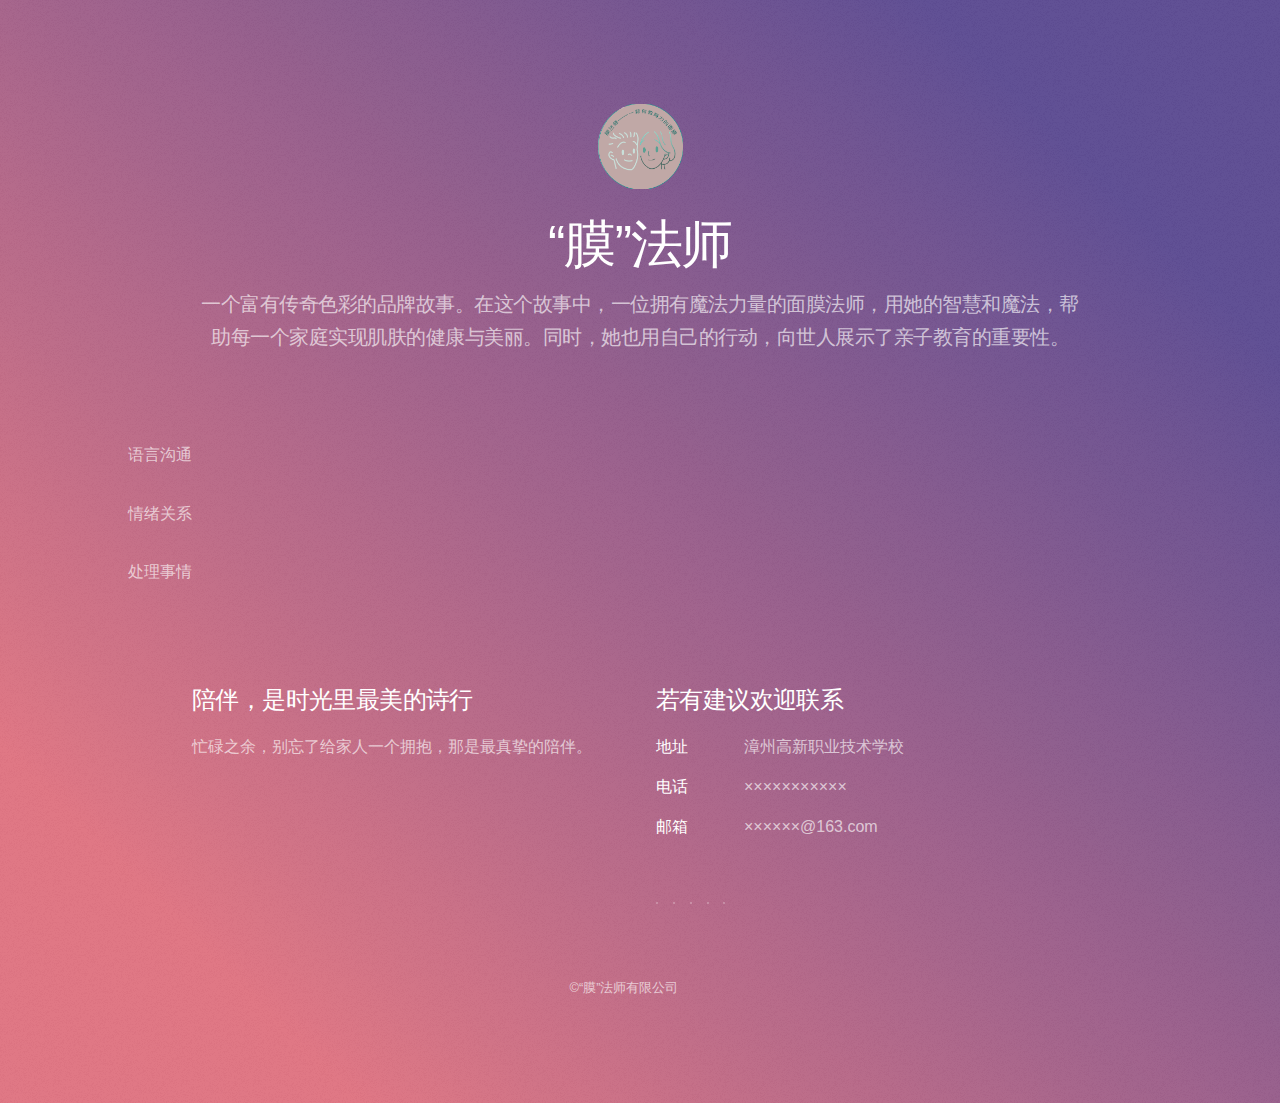
==== commit 17f51f20: "Update index.html" ====
--- a/index.html
+++ b/index.html
@@ -26,9 +26,9 @@
 <!-- Main -->
 
 
-      <a href="目录1.html"><p>选项一</p></a>
-    <a href="目录2.html"><p>选项二</p></a>
-  <a href="目录3.html"><p>选项三</p></a>
+      <a href="目录1.html"><p>语言沟通</p></a>
+    <a href="目录2.html"><p>情绪关系</p></a>
+  <a href="目录3.html"><p>处理事情</p></a>
 				
 				<!-- Footer -->
 					<footer id="footer">
@@ -70,4 +70,4 @@
 			<script src="assets/js/main.js"></script>
 
 	</body>
-</html>+</html>
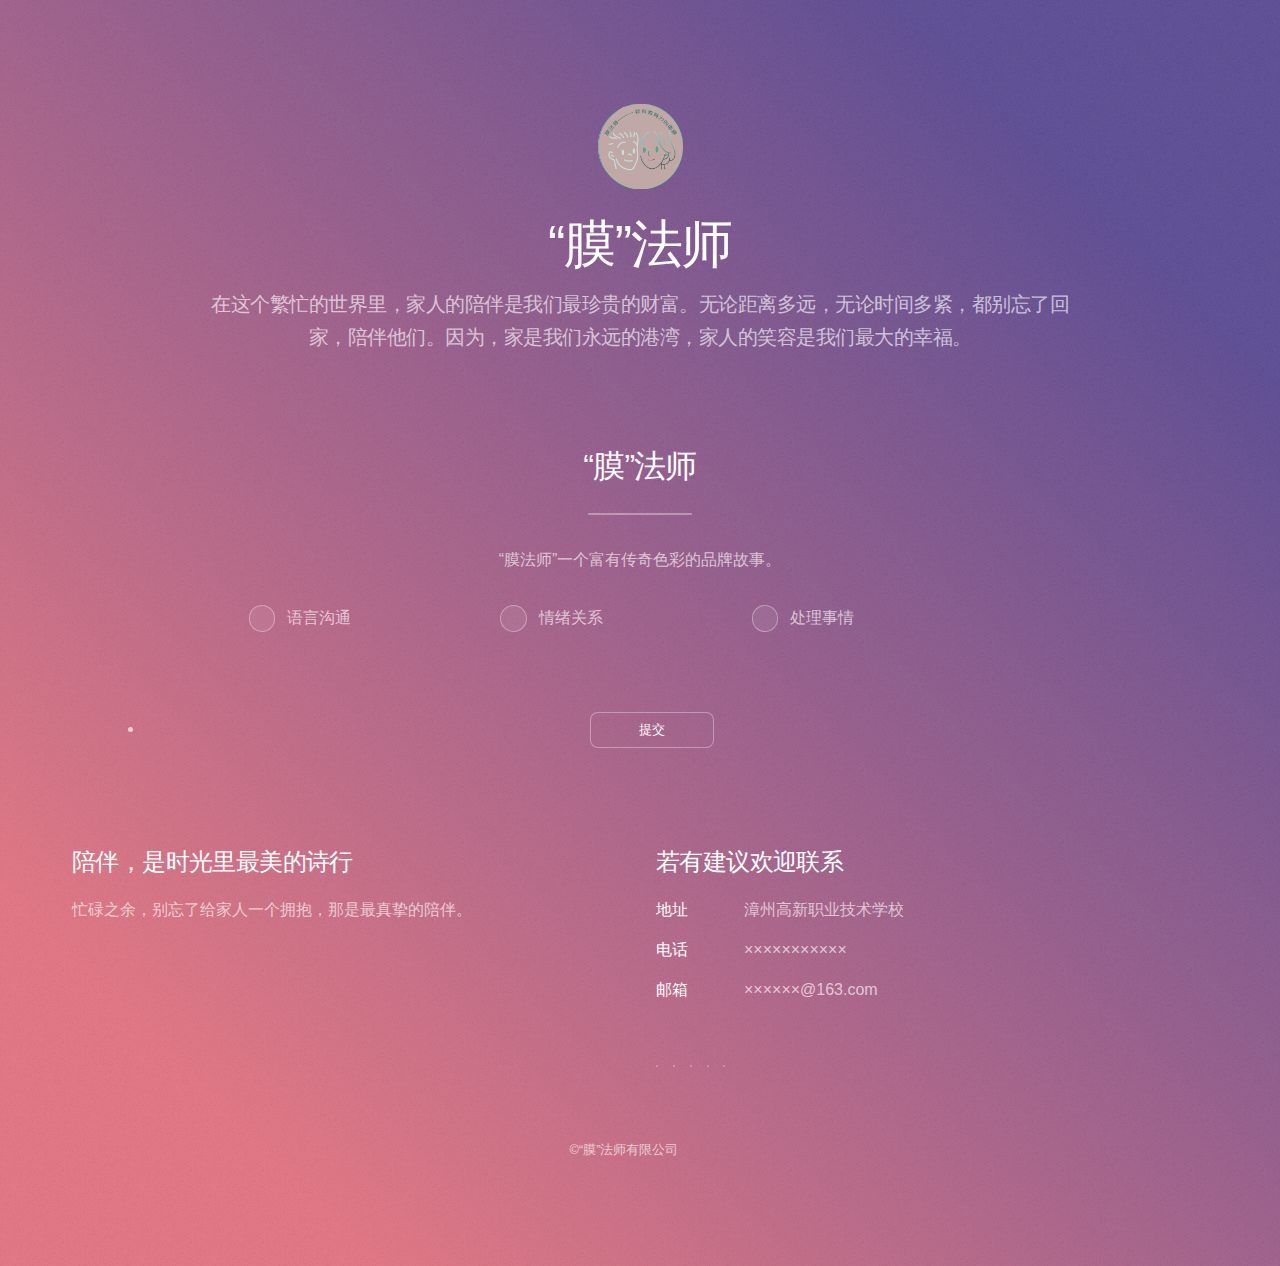
==== commit b8ab57bd: "Add files via upload" ====
--- a/index.html
+++ b/index.html
@@ -21,14 +21,32 @@
 					<header id="header" class="alt">
 						<span class="logo"><img src="images/logo.svg" alt="" /></span>
 						<h1>“膜”法师</h1>
-						<p>一个富有传奇色彩的品牌故事。在这个故事中，一位拥有魔法力量的面膜法师，用她的智慧和魔法，帮助每一个家庭实现肌肤的健康与美丽。同时，她也用自己的行动，向世人展示了亲子教育的重要性。</p>
+						<p>在这个繁忙的世界里，家人的陪伴是我们最珍贵的财富。无论距离多远，无论时间多紧，都别忘了回家，陪伴他们。因为，家是我们永远的港湾，家人的笑容是我们最大的幸福。</p>
 					</header>
 <!-- Main -->
+<section id="second" class="main special">
+								<div class="spotlight">
+									<div class="content">
+										<header class="major">
+											<h2>“膜”法师</h2>
+										</header>
+										<p>“膜法师”一个富有传奇色彩的品牌故事。</p>
+										<ul class="actions">
+											<li><p><input type="radio" name="options" value="1" id="radio1" class="button"> <label for="radio1">语言沟通</label></p ></li>
+                                                                                        <li><p><input type="radio" name="options" value="2" id="radio2" class="button"> <label for="radio2">情绪关系</label></p ></li>
+                                                                                        <li><p><input type="radio" name="options" value="3" id="radio3" class="button"> <label for="radio3">处理事情</label><li></p>
+                                                                                                                                                                                										</ul>
+<ul>
+<li><button type="button" onclick="navigateToPage()" class="button"> 提交</button>  </li>
 
+</ul>
+							</section>
 
-      <a href="目录1.html"><p>语言沟通</p></a>
-    <a href="目录2.html"><p>情绪关系</p></a>
-  <a href="目录3.html"><p>处理事情</p></a>
+						
+						
+
+					</div>
+
 				
 				<!-- Footer -->
 					<footer id="footer">
@@ -70,4 +88,4 @@
 			<script src="assets/js/main.js"></script>
 
 	</body>
-</html>
+</html>